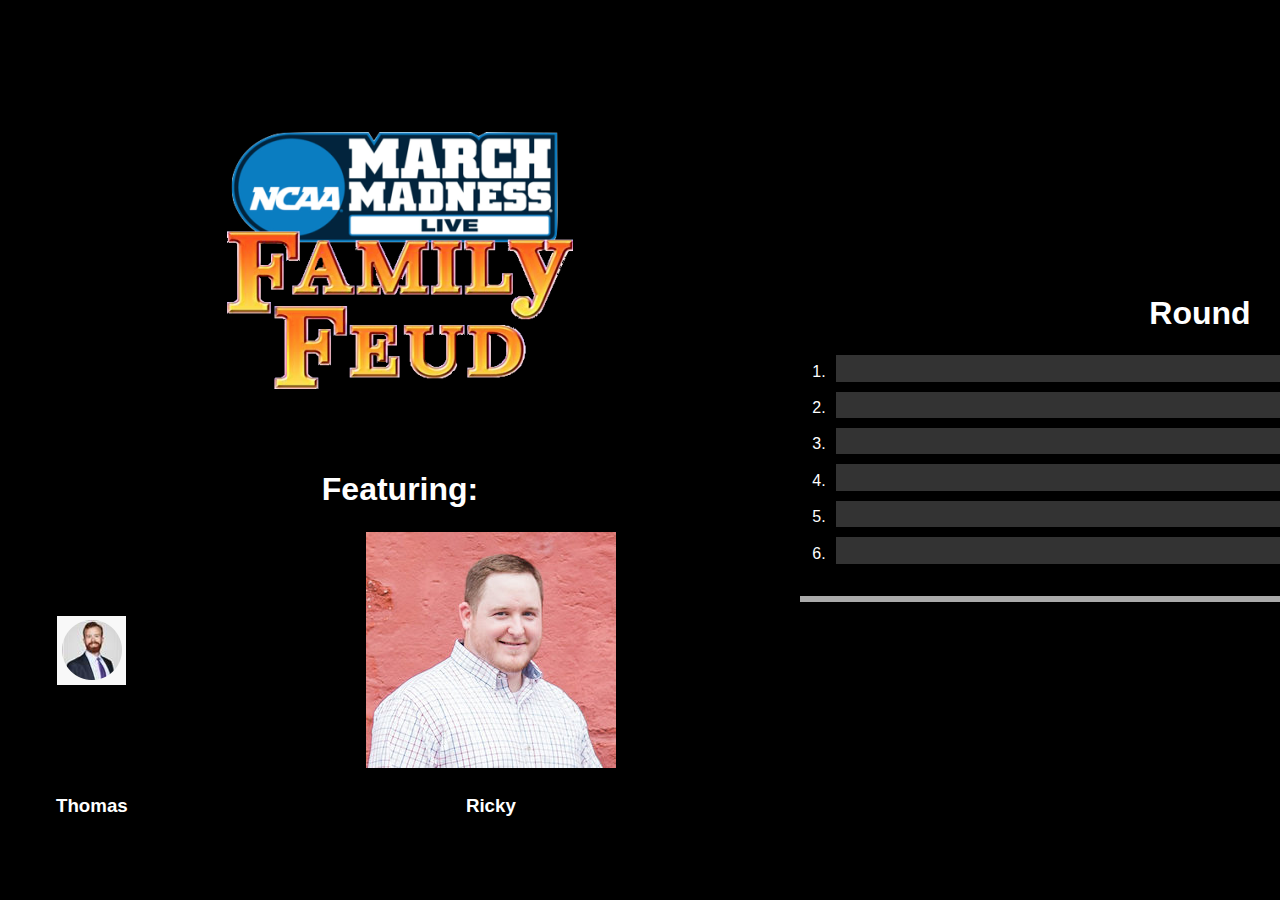
==== popup.html @ 74d96908 "fix end of game" ====
<!DOCTYPE html>
<html>
<!--
Copyright 2011 Daniel Seither (post@tiwoc.de), Cornelius Flöter (cornelius@nxon.de)

This file is part of Clan Contest.

Clan Contest is free software: you can redistribute it and/or modify
it under the terms of the GNU General Public License as published by
the Free Software Foundation, either version 3 of the License, or
(at your option) any later version.

Clan Contest is distributed in the hope that it will be useful,
but WITHOUT ANY WARRANTY; without even the implied warranty of
MERCHANTABILITY or FITNESS FOR A PARTICULAR PURPOSE.  See the
GNU General Public License for more details.

You should have received a copy of the GNU General Public License
along with Clan Contest.  If not, see http://www.gnu.org/licenses/.
-->
<head>
<title>MML Feud</title>
<meta http-equiv="Content-Type" content="text/html; charset=utf-8">
<link rel="stylesheet" type="text/css" href="style/popup.css">

<script src="lib/jquery-1.6.1.js"></script>
<script src="questions.js"></script>
<script type="text/javascript">

	// maximum number of answers per question
	var max_answers = 0;

	// tasks to be run after DOM is fully loaded
	$(document).ready(function() {
	
		// calculate maximum number of answers per round
		$.each(answers_rounds, function(idx_round, answers) {
			if (answers.length > max_answers)
				max_answers = answers.length;
		});
		
		// initialize answer table for rounds
		var tbl_rounds_answers = $('#tbl_rounds_answers');
		for (var i = 0; i < max_answers; i++) {
			tbl_rounds_answers.append(
				'<tr id="answer_row'+i+'">' +
				'<td class="answer_priority">'+(i+1)+'.</td>' +
				'<td class="answer"><span id="answer'+i+'" class="answer_span">&nbsp;</span></td>' +
				'<td class="answer_points" id="points'+i+'"></td>' +
				'</tr>'
			);
		}

		// initialize answer table for finals
		var tbl_finals_answers = $('#tbl_finals_answers');
		for (var i = 0; i < answers_finals.length; i++) {
			tbl_finals_answers.append(
				'<tr>' +
				'<td class="answer"><span id="finals_answer'+i+'-0"></span><span id="finals_answer'+i+'-0-empty">&nbsp;</span></td>' +
				'<td class="answer_points"><span id="finals_points'+i+'-0"></span><span id="finals_points'+i+'-0-empty">&nbsp;</span></td>' +
				'<td class="answer_points"><span id="finals_points'+i+'-1"></span><span id="finals_points'+i+'-1-empty">&nbsp;</span></td>' +
				'<td class="answer"><span id="finals_answer'+i+'-1"></span><span id="finals_answer'+i+'-1-empty">&nbsp;</span></td>' +
				'</tr>'
			);
		}
		
		// notify control window
		window.opener.game_window_init_done();
	});

	// tasks to be run when window is closed
	window.onbeforeunload = function (e) {
	
		// notify control window
		window.opener.game_window_closed();
	};
	
	// contains change handlers for the game window
	var state_changer = new Object();

	// handle teams.* settings
	state_changer.teams = function(args, value) {
		var team = args.shift();
		var setting = args.shift();
		
		switch (setting) {
			case 'name':
				// set team name
				$('#name_t'+team).text(value);
				break;
			
			case 'points':
				// set team points
				$('#team'+team+'_points').text(value);
				break;
				
			case 'misses':
				// set team misses
				for (var i = 0; i < 3; i++) {
					var text = (i < value) ? 'X' : '&nbsp;';
					$('#x_t'+team+'_'+ i).html(text);
				}
				break;
		}
	}
	
	// handle screen.* settings
	state_changer.screen = function(args, value) {
		var screen = args.shift();
		
		// switch to screen
		$('.screen').hide();
		$('#view_'+value).show();
	}
	
	// handle round.* settings
	state_changer.round = function(args, value) {
		var setting = args.shift();
		
		switch (setting) {
			case 'id':
				// switch to round
				$('#round_display').text(value+1);
		
				// update multiplicator
				if (multiplicator[value] > 1)
					$('#multiplicator_display').text('('+multiplicator[value]+'x)')
				else
					$('#multiplicator_display').empty();
		
				// set length of answers table
				$('#tbl_rounds_answers').find('td').addClass('invisible');
				for (var a = 0; a < answers_rounds[value].length; a++) {
					$('#answer_row'+a).find('td').removeClass('invisible');
				}
				break;
		
			case 'points':
				// set round points
				$('#round_points').text(value);
				break;
				
			case 'answers_shown':
				var idx_answer = args.shift();
				
				// show/hide answer
				var text;
				var points;
				
				if (value >= 0) {
					var answer = answers_rounds[value][idx_answer];
					text = answer[0];
					points = answer[1];
				} else {
					text = '&nbsp;';
					points = '&nbsp;';
				}
				//rollin effect
				answer = $('#answer'+idx_answer);
				answer.css("width", "0%");
				answer.html(text);
				answer.animate({width: '100%'}, 500);
				$('#points'+idx_answer).html(points);
				break;
		}
	}
	
	// handle finals.* settings
	state_changer.finals = function(args, value) {
		var setting = args.shift();
		
		switch (setting) {
			case 'points':
				// set points
				$('#finals_points').text(value);
				break;
				
			case 'answers':
				// configure answers display
				var player = args.shift();
				var idx_question = args.shift();
				var setting2 = args.shift();
				
				switch (setting2) {
				
					case 'id':
						// set answer text and points
						var text;
						var points;
						
						// wrong answer (given as string)
						if (typeof(value) == 'string') {
							text = value;
							points = '--';
							
						// no answer given (yet)
						} else if (value < 0) {
							text = '';
							points = '';
							
						// correct answer given (as index)
						} else {
							var answer = answers_finals[idx_question][value];
							text = answer[0];
							points = answer[1];
						}

						$('#finals_answer'+idx_question+'-'+player).text(text);
						$('#finals_points'+idx_question+'-'+player).text(points);
						break;
						
					case 'answer_shown':
						// show/hide answer
						$('#finals_answer'+idx_question+'-'+player).toggle(value);
						$('#finals_answer'+idx_question+'-'+player+'-empty').toggle(!value);
						break;
						
					case 'points_shown':
						// show/hide points
						$('#finals_points'+idx_question+'-'+player).toggle(value);
						$('#finals_points'+idx_question+'-'+player+'-empty').toggle(!value);
						break;
				}
				break;
		}
	}

	// ##### start of API (to be called from control window) #####

	// apply changes to game window
	function apply_changes(changes) {
		$.each(changes, function(setting, value) {
			var args = setting.split('.');
			var toplevel = args.shift();
			
			state_changer[toplevel](args, value);
		});
	}
	
	// set timer value
	function set_timer(timeleft) {
		$('#timeleft').text(timeleft);
	}

	// ##### end of API (to be called from control window) #####
</script>

</head>

<body>
<div id="container">

<!-- splash -->
<div class="screen" id="view_splash">
	<img src="gfx/logo.png" />
	<h1 align=center>Featuring:</h1>
	<table align=center>
		<tr>
			<td><img src="gfx/thomas.png" /></td>
			<td><img src="gfx/ricky.jpg" /></td>
		</tr>
		<tr>
			<td><h3 align=center>Thomas</h3></td>
			<td><h3 align=center>Ricky</h3></td>	
		</tr>		
	</table>
</div>

<!-- round 1 to 4 -->
<div class="screen" id="view_rounds">
	<h1>Round <span id="round_display"></span> <span id="multiplicator_display"></span></h1>
	<table class="answerstable" id="tbl_rounds_answers"><!-- placeholder for answers, filled using JS --></table>
	
	<table class="pointstable">
		<tr>
			<td id="name_t0" class="points_left"></td>
			<td class="points_center"></td>
			<td id="name_t1" class="points_right"></td>
		</tr>
		<tr class="points_row">
			<td id="team0_points" class="points_left"></td>
			<td id="round_points" class="points_center"></td>
			<td id="team1_points" class="points_right"></td>
		</tr>
		<tr>
			<td class="points_left">
				<span id="x_t0_0">&nbsp;</span>
				<span id="x_t0_1">&nbsp;</span>
				<span id="x_t0_2">&nbsp;</span>
			</td>
			<td></td>
			<td class="points_right">
				<span id="x_t1_2">&nbsp;</span>
				<span id="x_t1_1">&nbsp;</span>
				<span id="x_t1_0">&nbsp;</span>
			</td>
		</tr>
	</table>
</div>

<!-- finals -->
<div class="screen" id="view_finals">
	<h1>Finals</h1>
	<table class="answerstable" id="tbl_finals_answers"><!-- placeholder for answers, filled using JS --></table>

	<table class="pointstable">
		<tr>
			<td class="points_left">Time left: <span id="timeleft"></span> s</td>
			<td class="points_right">&Sigma; <span id="finals_points"></span></td>
		</tr>
	</table>
</div>
->
<!-- end -->
<div class="screen" id="view_end">
	<img src="gfx/logo.png" />
	<br />
	<h2>Thanks for playing!</h2>
	<h3>Results:</h3>
	<span id="finals_points"></span>
</div>

</div>
</body>
</html>
---- style/popup.css ----
/*
 * Copyright 2011 Daniel Seither (post@tiwoc.de), Cornelius Flöter (cornelius@nxon.de)
 * 
 * This file is part of Clan Contest.
 * 
 * Clan Contest is free software: you can redistribute it and/or modify
 * it under the terms of the GNU General Public License as published by
 * the Free Software Foundation, either version 3 of the License, or
 * (at your option) any later version.
 * 
 * Clan Contest is distributed in the hope that it will be useful,
 * but WITHOUT ANY WARRANTY; without even the implied warranty of
 * MERCHANTABILITY or FITNESS FOR A PARTICULAR PURPOSE.  See the
 * GNU General Public License for more details.
 * 
 * You should have received a copy of the GNU General Public License
 * along with Clan Contest.  If not, see http://www.gnu.org/licenses/.
 */

#container {
	/* fills the visible space of the window */
	position: fixed;
	top: 0;
	left: 0;
	width: 100%;
	height: 100%;
	
	/* for centering of contents */
	display: table;
	
	/* general style */
	background-color: black;
	color: white;
	font-family: sans-serif;
}

.screen {
	/* for vertical centering */
	display: table-cell;
	vertical-align: middle;

	/* for horizontal centering */
	text-align: center;
}

table {
	/* for horizontal centering */
	margin: 0 auto;
	width: 800px;
}

.answerstable tr td {
	vertical-align: bottom;
	border-bottom: 0.5em solid black;
}

.answer_priority, .answer_points {
	text-align: right;
	width: 4%;
}

.answer_priority {
	padding-right: 0.5em;
}

#view_finals .answer_points {
	padding-right: 0.5em;
	width: 5%;
}

#view_finals .answer {
	width: 40%;
}

.answer {
	text-align: left;
	width: auto;
	padding: 0.2em 0.5em;
	background-color: #333333;
}

/* for rollin effect */
.answer_span {
	display: block; 
	overflow: hidden;
	height: 20px;
}

.sumlabel {
	text-align: right;
}

.pointstable {
	margin-top: 1em;
	border-spacing: 0;
}

.points_row {
	background-color: #aaaaaa;
	color: black;
}

.pointstable tr td {
	padding: 0.2em 0.5em;
	font-weight: bold;
}

.points_left {
	text-align: left;
	min-width: 5em;
}

.points_center {
	text-align: center;
	width: 5em;
}

.points_right {
	text-align: right;
	min-width: 5em;
}

.maxwidth {
	width: 100%;
}

.invisible {
	visibility: hidden;
}
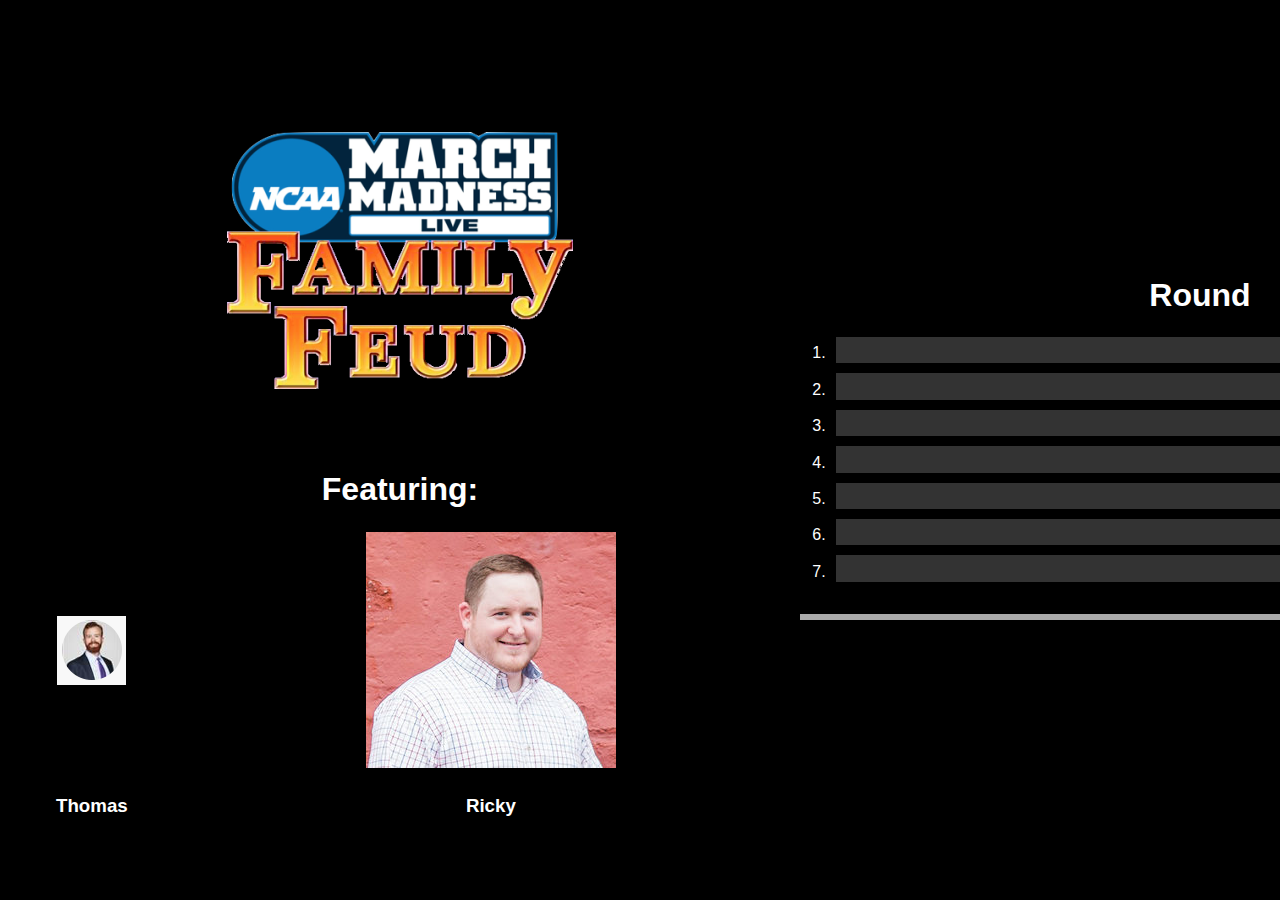
==== commit d977c451: "added question data" ====
--- a/popup.html
+++ b/popup.html
@@ -317,7 +317,6 @@
 	<br />
 	<h2>Thanks for playing!</h2>
 	<h3>Results:</h3>
-	<span id="finals_points"></span>
 </div>
 
 </div>
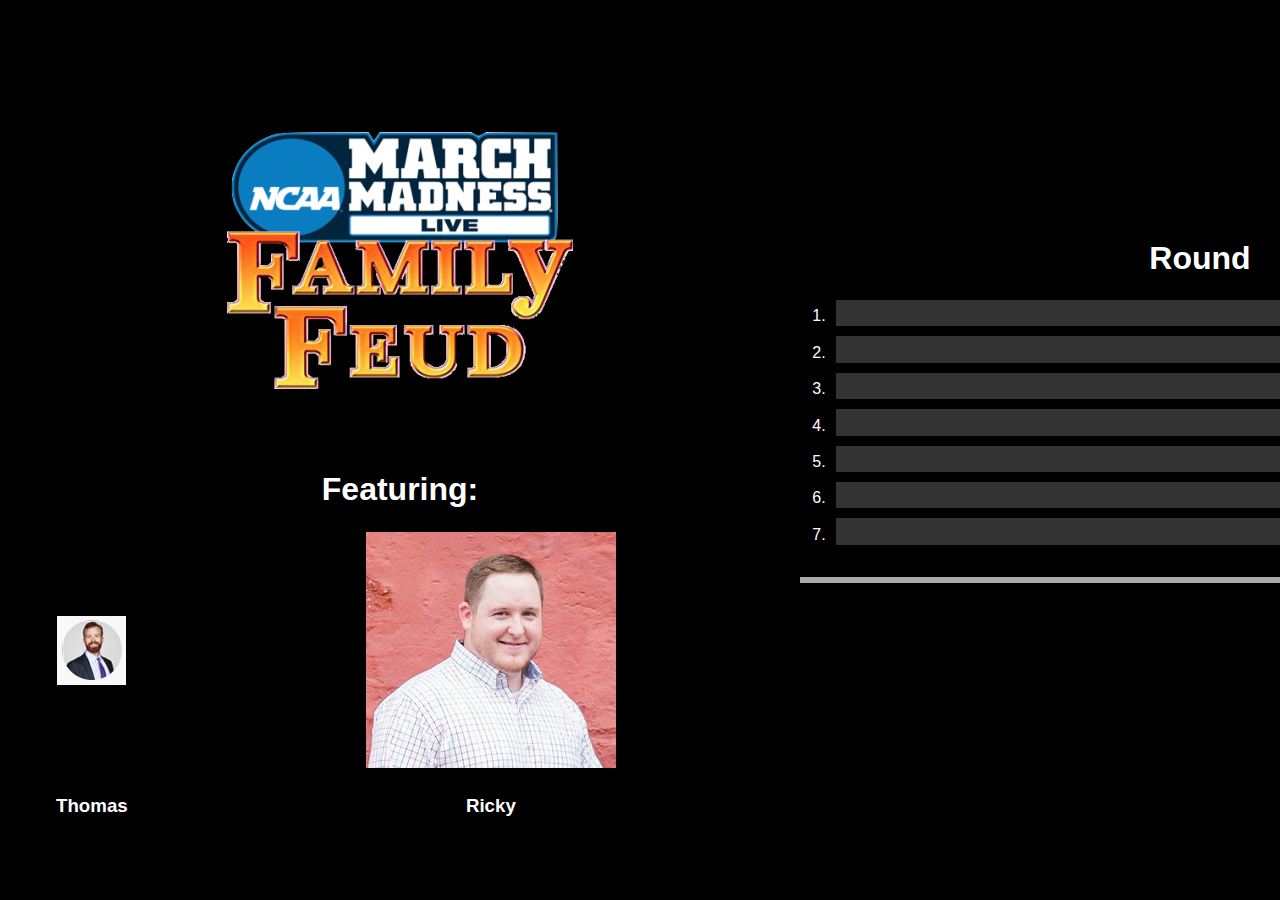
==== commit f5464405: "some css updates" ====
--- a/popup.html
+++ b/popup.html
@@ -284,15 +284,15 @@
 		</tr>
 		<tr>
 			<td class="points_left">
-				<span id="x_t0_0">&nbsp;</span>
-				<span id="x_t0_1">&nbsp;</span>
-				<span id="x_t0_2">&nbsp;</span>
+				<span class="misses" id="x_t0_0">&nbsp;</span>
+				<span class="misses" id="x_t0_1">&nbsp;</span>
+				<span class="misses" id="x_t0_2">&nbsp;</span>
 			</td>
 			<td></td>
 			<td class="points_right">
-				<span id="x_t1_2">&nbsp;</span>
-				<span id="x_t1_1">&nbsp;</span>
-				<span id="x_t1_0">&nbsp;</span>
+				<span class="misses" id="x_t1_2">&nbsp;</span>
+				<span class="misses" id="x_t1_1">&nbsp;</span>
+				<span class="misses" id="x_t1_0">&nbsp;</span>
 			</td>
 		</tr>
 	</table>
@@ -316,7 +316,6 @@
 	<img src="gfx/logo.png" />
 	<br />
 	<h2>Thanks for playing!</h2>
-	<h3>Results:</h3>
 </div>
 
 </div>
--- a/style/popup.css
+++ b/style/popup.css
@@ -30,6 +30,7 @@
 	
 	/* general style */
 	background-color: black;
+	background: -moz-linear-gradient(bottom right, blue, navy); /* For Firefox 3.6 to 15 */
 	color: white;
 	font-family: sans-serif;
 }
@@ -128,3 +129,8 @@
 	visibility: hidden;
 }
 
+.misses {
+	font-size: 80px;
+	color: red;
+}
+
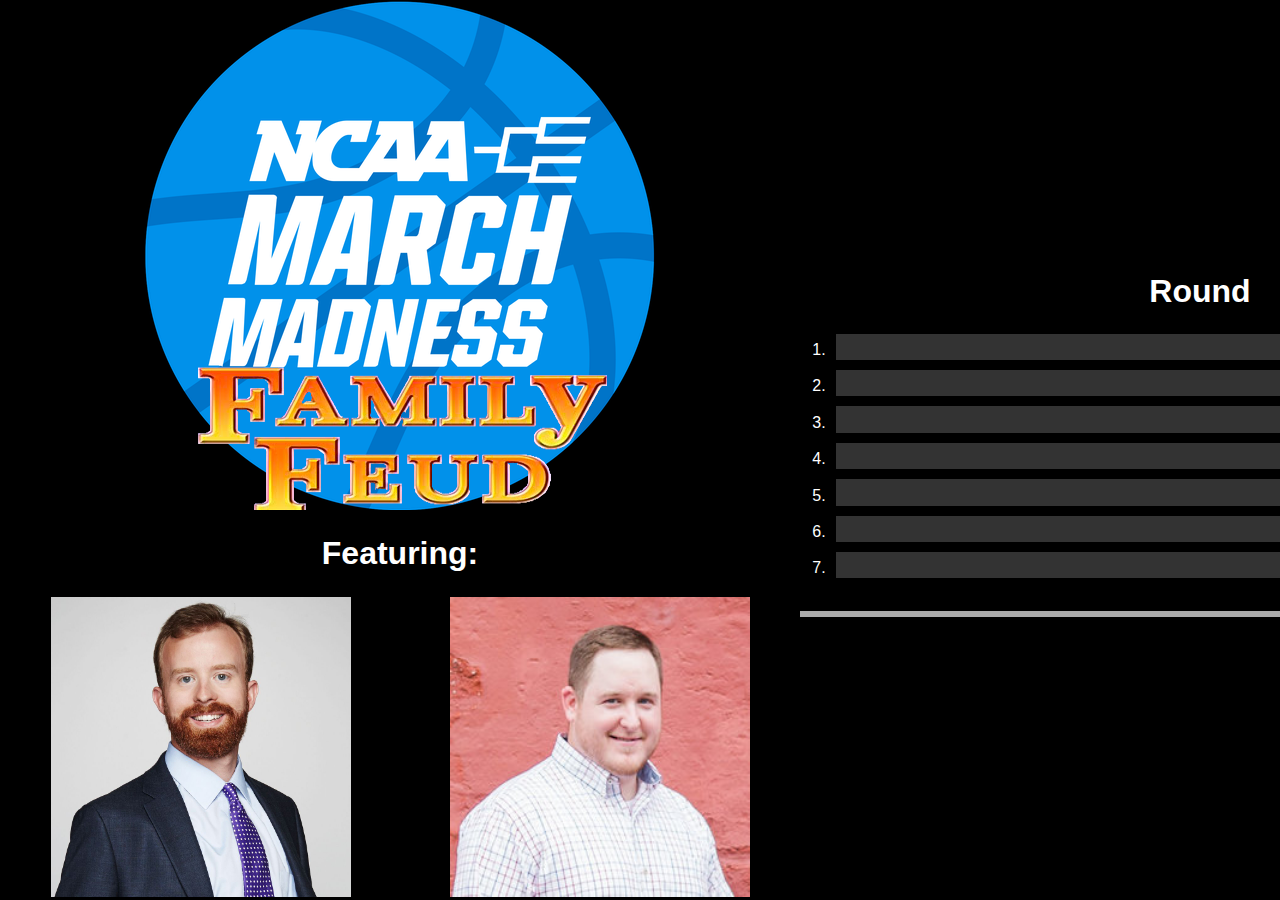
==== commit e715f6cc: "updated logo and thomas photo" ====
--- a/popup.html
+++ b/popup.html
@@ -256,8 +256,8 @@
 	<h1 align=center>Featuring:</h1>
 	<table align=center>
 		<tr>
-			<td><img src="gfx/thomas.png" /></td>
-			<td><img src="gfx/ricky.jpg" /></td>
+			<td><img src="gfx/thomas.jpeg" height="300" width="300" /></td>
+			<td><img src="gfx/ricky.jpg" height="300" width="300" /></td>
 		</tr>
 		<tr>
 			<td><h3 align=center>Thomas</h3></td>
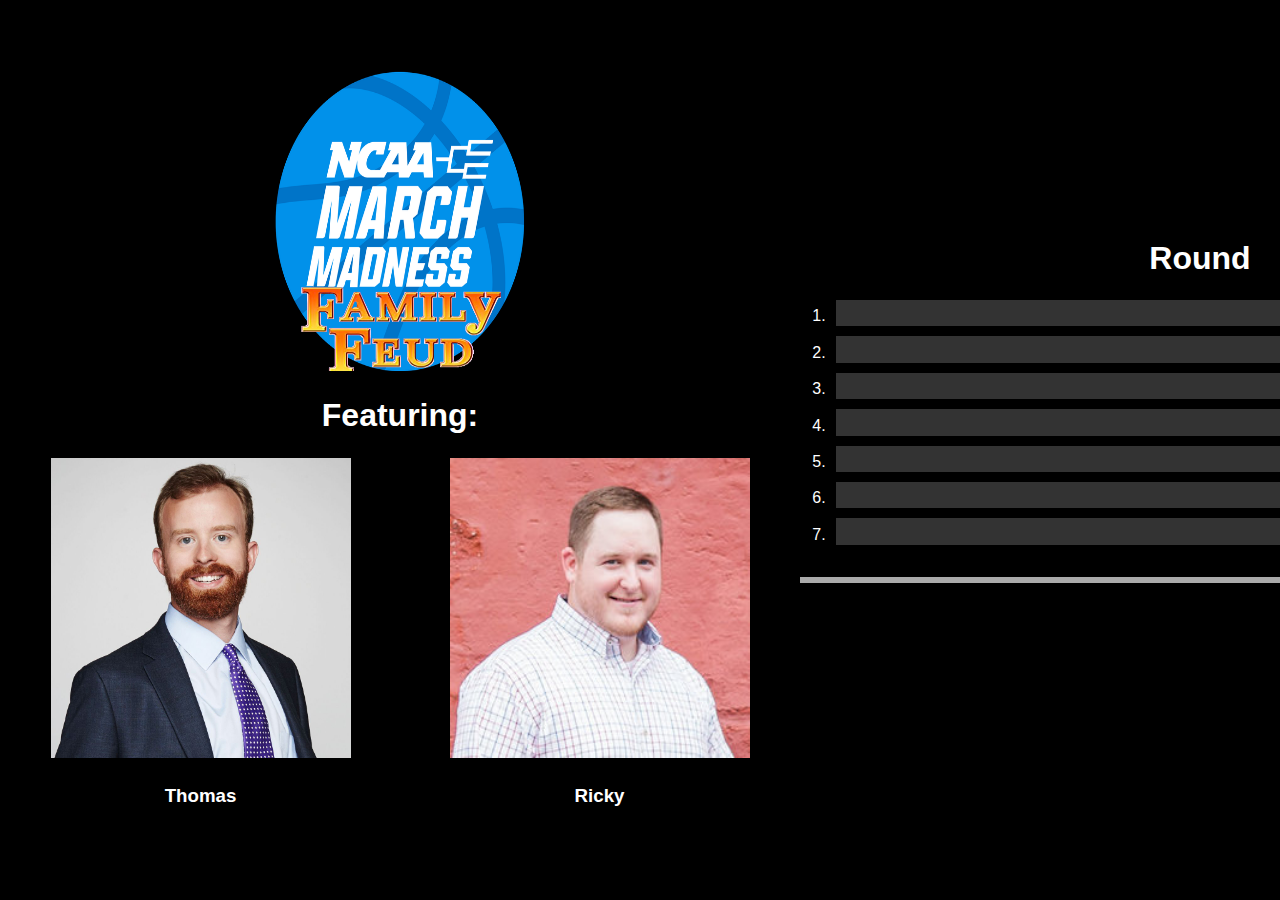
==== commit f87ab89f: "resize logo" ====
--- a/popup.html
+++ b/popup.html
@@ -252,7 +252,7 @@
 
 <!-- splash -->
 <div class="screen" id="view_splash">
-	<img src="gfx/logo.png" />
+	<img src="gfx/logo.png" height="300" width="250" />
 	<h1 align=center>Featuring:</h1>
 	<table align=center>
 		<tr>
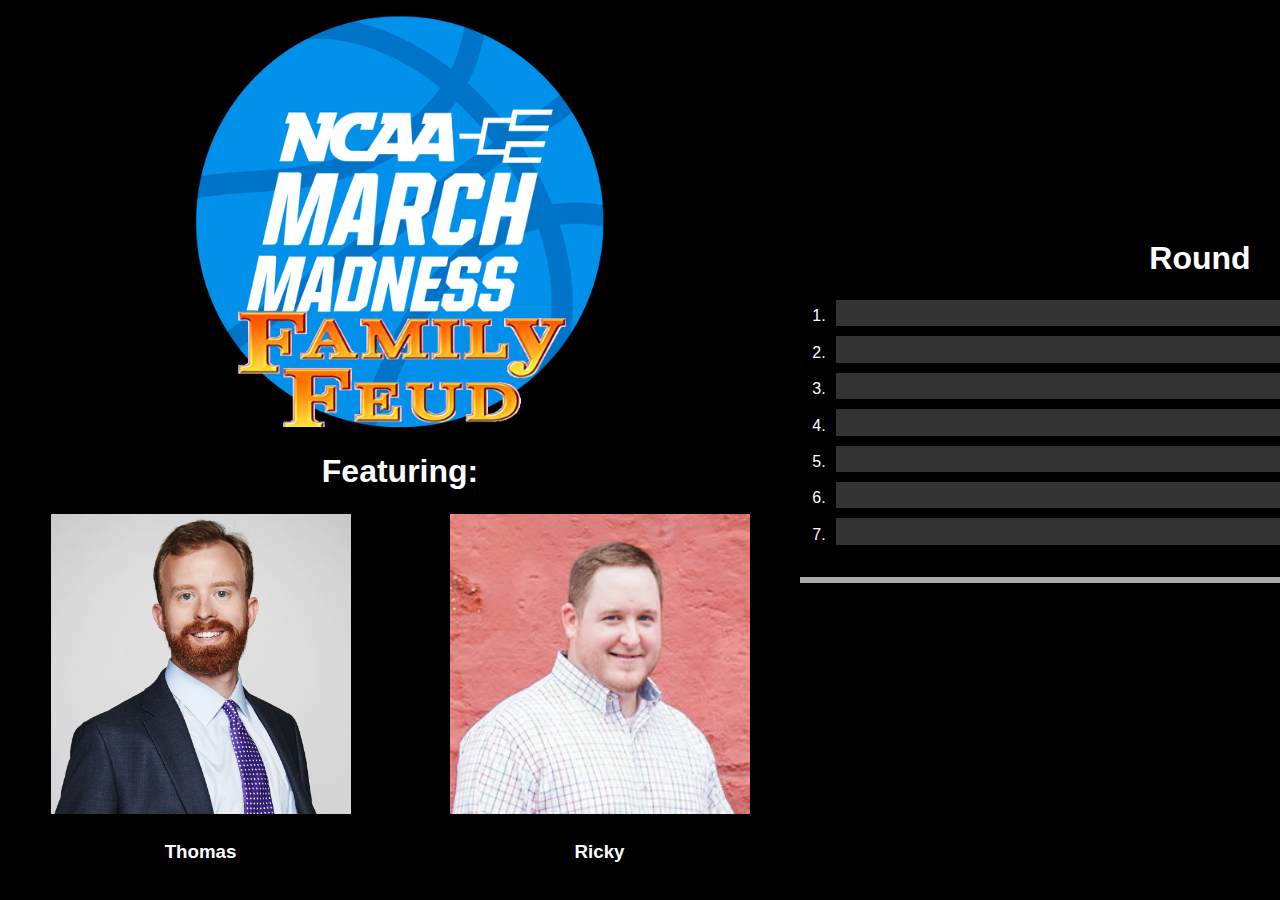
==== commit e090276e: "final questions" ====
--- a/popup.html
+++ b/popup.html
@@ -252,7 +252,7 @@
 
 <!-- splash -->
 <div class="screen" id="view_splash">
-	<img src="gfx/logo.png" height="300" width="250" />
+	<img src="gfx/logo.png" height="412" width="410" />
 	<h1 align=center>Featuring:</h1>
 	<table align=center>
 		<tr>
